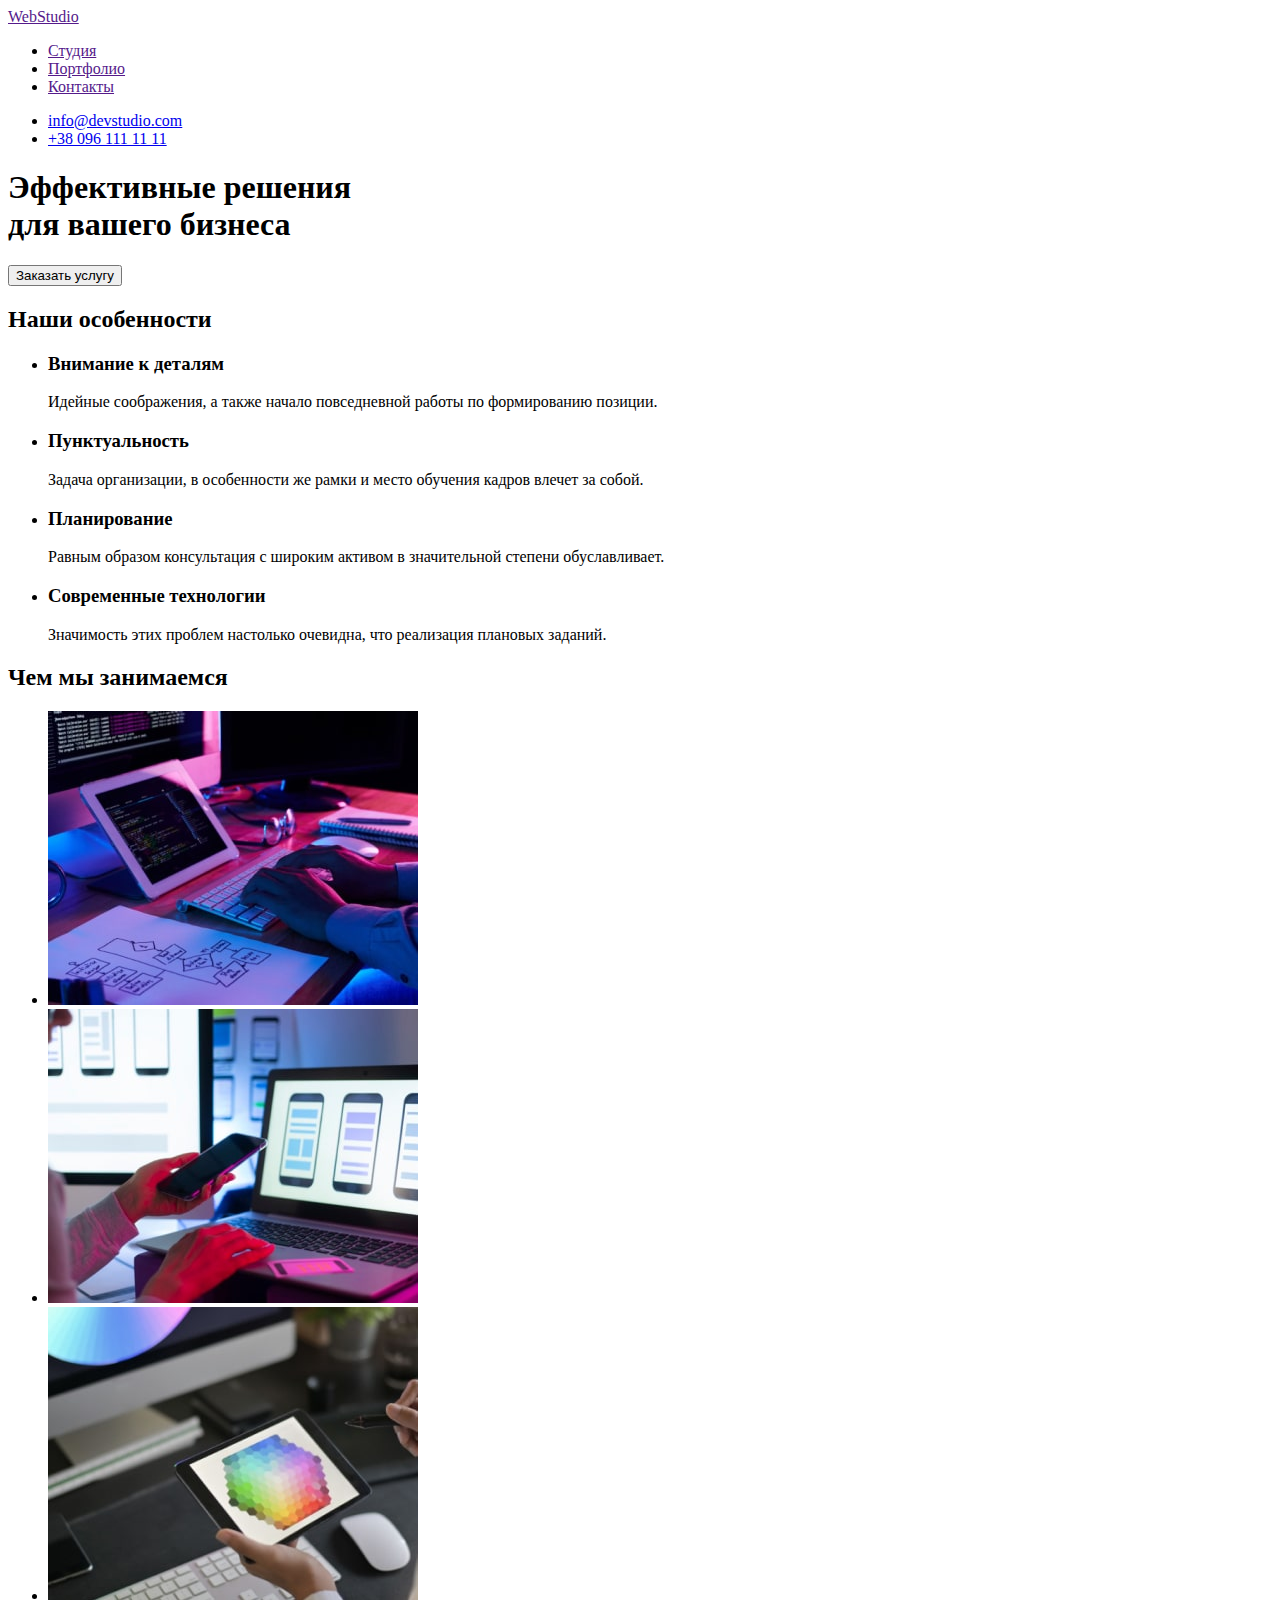
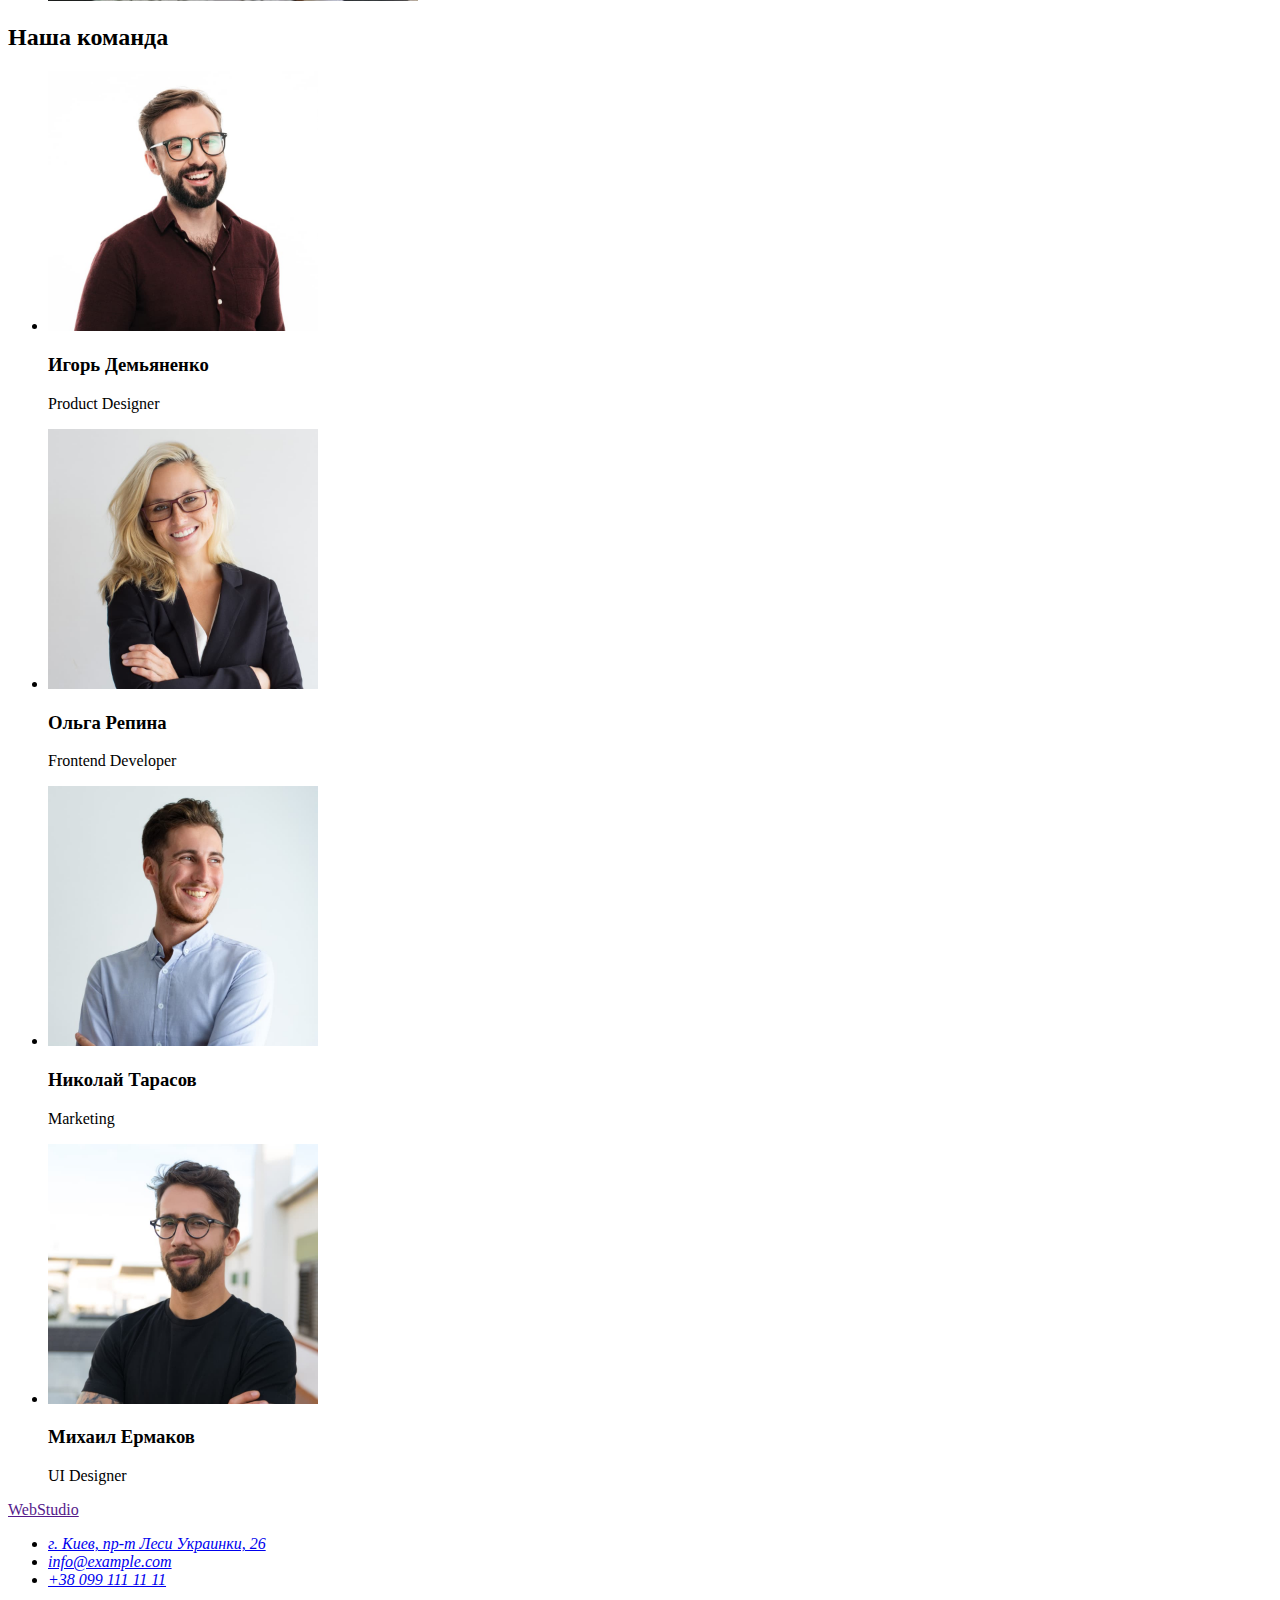
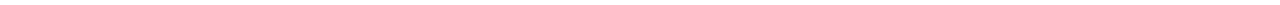
==== index.html @ 0e457873 "Create branch my repository" ====
<!DOCTYPE html>
<html lang="ru">
<head>
    <meta charset="UTF-8">
    <meta http-equiv="X-UA-Compatible" content="IE=edge">
    <meta name="viewport" content="width=device-width, initial-scale=1.0">
    <title>Веб студия</title>
</head>
<body>
    <header>
        <nav>
            <a href="" lang="en">WebStudio</a>
            <ul>
                <li><a href="">Студия</a></li>
                <li><a href="">Портфолио</a></li>
                <li><a href="">Контакты</a></li>
            </ul>
            <ul>
                <li><a href="mailto:info@devstudio.com">info@devstudio.com</a></li>
                <li><a href="tel:+380961111111">+38 096 111 11 11</a></li>
            </ul>
        </nav>
    </header>
    <main>
        <section>
            <h1>Эффективные решения<br>для вашего бизнеса</h1>
            <button type="button">Заказать услугу</button>
        </section>
        <section>
            <h2>Наши особенности</h2>
            <ul>
                <li>
                    <h3>Внимание к деталям</h3>
                    <p>Идейные соображения, а также начало повседневной работы по формированию позиции.</p>
                </li>
                <li>
                    <h3>Пунктуальность</h3>
                    <p>Задача организации, в особенности же рамки и место обучения кадров влечет за собой.</p>
                </li>
                <li>
                    <h3>Планирование</h3>
                    <p>Равным образом консультация с широким активом в значительной степени обуславливает.</p>
                </li>
                <li>
                    <h3>Современные технологии</h3>
                    <p>Значимость этих проблем настолько очевидна, что реализация плановых заданий.</p>
                </li>
            </ul>
        </section> 
        <section>
            <h2>Чем мы занимаемся</h2>
            <ul>
                <li><a href=""><img src="./images/what-we-doing-01.jpg" width="370" height="294" alt="Верстка сайта"></a></li>
                <li><a href=""><img src="./images/what-we-doing-02.jpg" width="370" height="294" alt="Адаптивная верстка"></a></li>
                <li><a href=""><img src="./images/what-we-doing-03.jpg" width="370" height="294" alt="Стилизация макета"></a></li>
            </ul>
        </section>
        <section>
            <h2>Наша команда</h2>
            <ul>
                <li>
                    <img src="./images/our-team-01.jpg" width="270" alt="Член команды Игорь Демьяненко">
                    <h3>Игорь Демьяненко</h3>
                    <p lang="en">Product Designer</p>
                </li>
                <li>
                    <img src="./images/our-team-02.jpg" width="270" alt="Член команды Ольга Репина">
                    <h3>Ольга Репина</h3>
                    <p lang="en">Frontend Developer</p>
                </li>
                <li>
                    <img src="./images/our-team-03.jpg" width="270" alt="Член команды Николай Тарасов">
                    <h3>Николай Тарасов</h3>
                    <p lang="en">Marketing</p>
                </li>
                <li>
                    <img src="./images/our-team-04.jpg" width="270" alt="Член команды Михаил Ермаков">
                    <h3>Михаил Ермаков</h3>
                    <p lang="en">UI Designer</p>
                </li>
            </ul>
        </section>
    </main>
    <footer>
        <a href="" lang="en">WebStudio</a>
        <address>
            <ul>
                <li><a href="https://goo.gl/maps/M67AdTq7nE6yMvPk6" target="_blank" rel="noopener noreferrer">г. Киев, пр-т Леси Украинки, 26</a></li>
                <li><a href="mailto:info@example.com">info@example.com</a></li>
                <li><a href="tel:+380991111111">+38 099 111 11 11</a></li>
            </ul>
        </address>
    </footer>  
</body>
</html>
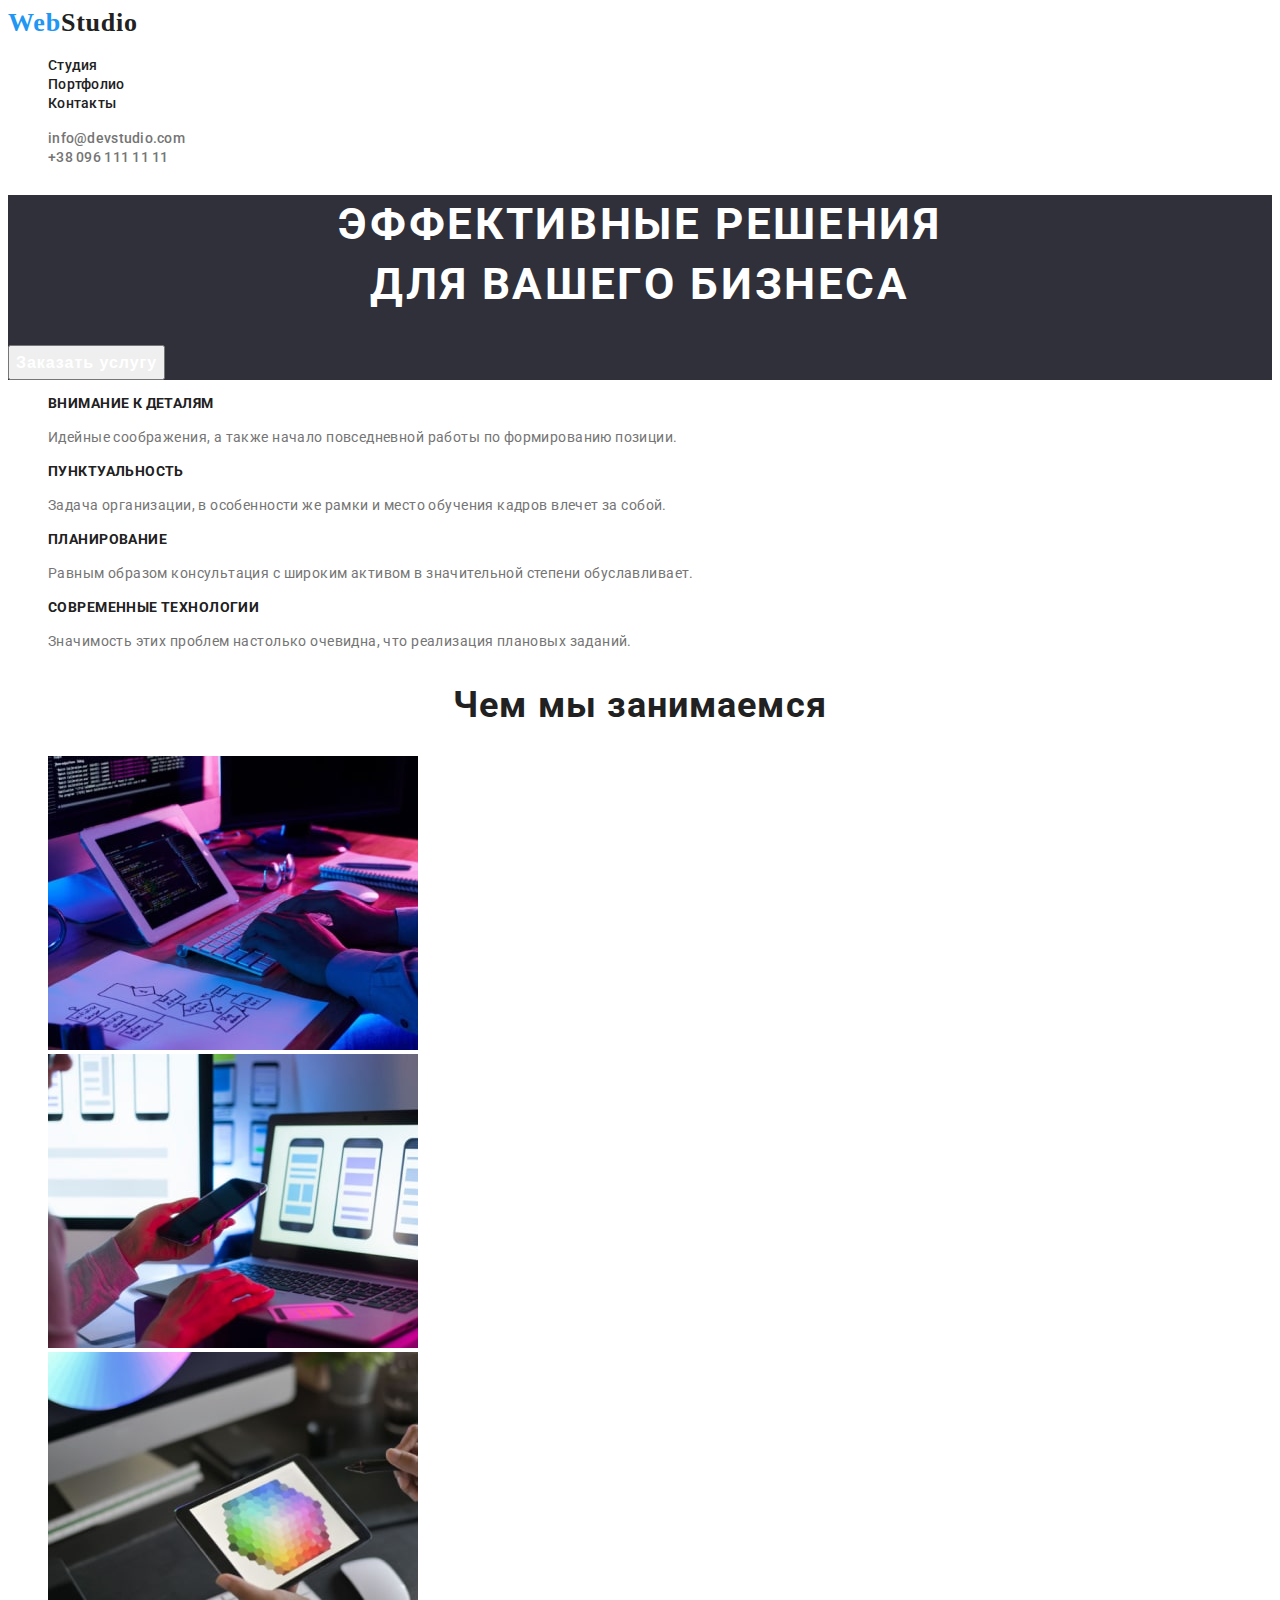
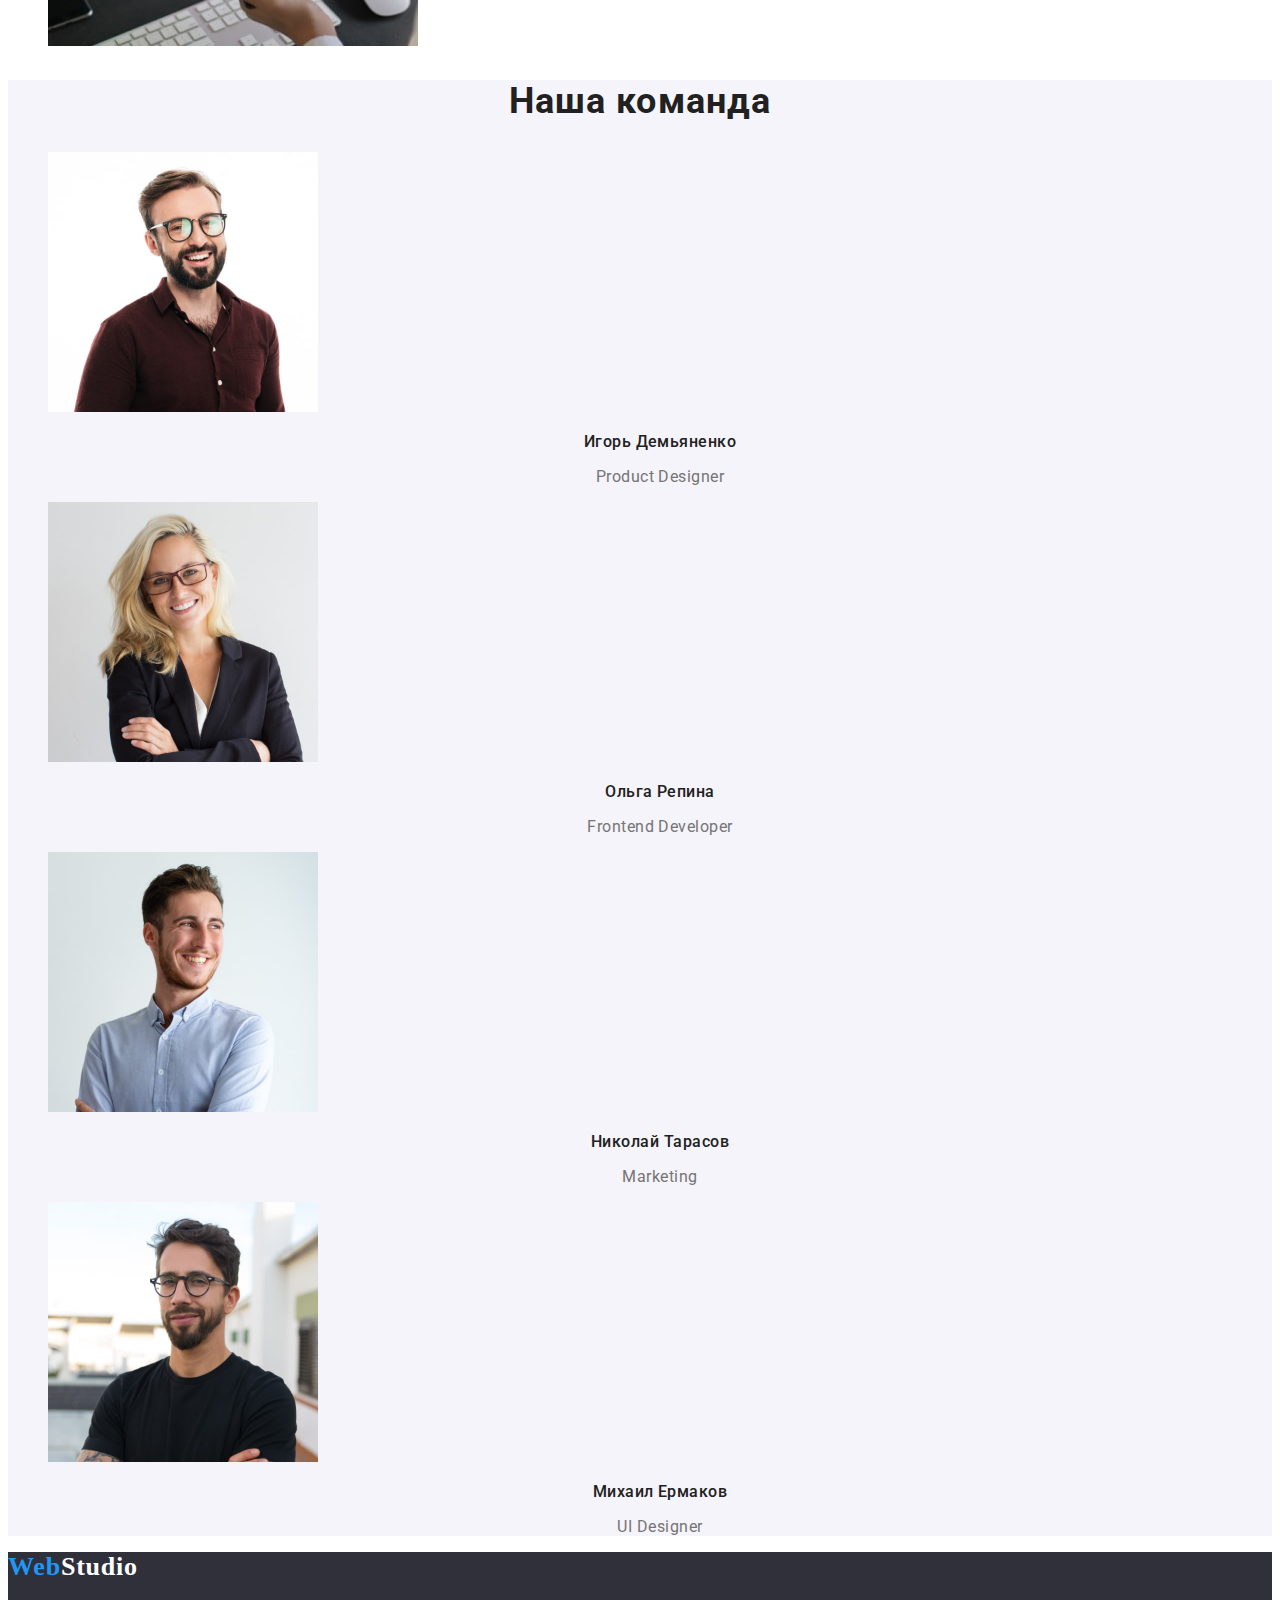
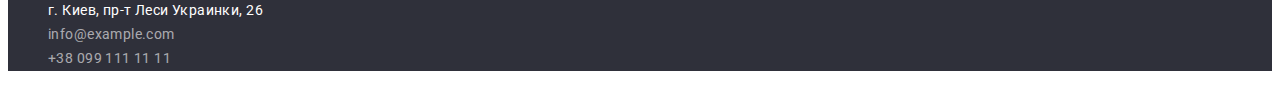
==== commit eb9eace9: "Add second homework" ====
--- a/index.html
+++ b/index.html
@@ -5,89 +5,93 @@
     <meta http-equiv="X-UA-Compatible" content="IE=edge">
     <meta name="viewport" content="width=device-width, initial-scale=1.0">
     <title>Веб студия</title>
+    <link rel="preconnect" href="https://fonts.googleapis.com">
+    <link rel="preconnect" href="https://fonts.gstatic.com" crossorigin>
+    <link href="https://fonts.googleapis.com/css2?family=Roboto:wght@400;500;700&display=swap" rel="stylesheet">
+    <link rel="stylesheet" href="./css/styles.css">
 </head>
 <body>
-    <header>
+    <header class="header">
         <nav>
-            <a href="" lang="en">WebStudio</a>
-            <ul>
-                <li><a href="">Студия</a></li>
-                <li><a href="">Портфолио</a></li>
-                <li><a href="">Контакты</a></li>
+            <a class="logo-link link" href="" lang="en"><span class="logo-left">Web</span>Studio</a>
+            <ul class="header-list list">
+                <li class="header-item"><a class="header-link link" href="">Студия</a></li>
+                <li class="header-item"><a class="header-link link" href="">Портфолио</a></li>
+                <li class="header-item"><a class="header-link link" href="">Контакты</a></li>
             </ul>
-            <ul>
-                <li><a href="mailto:info@devstudio.com">info@devstudio.com</a></li>
-                <li><a href="tel:+380961111111">+38 096 111 11 11</a></li>
+            <ul class="header-list list">
+                <li class="header-item"><a class="header-link link header-address" href="mailto:info@devstudio.com">info@devstudio.com</a></li>
+                <li class="header-item"><a class="header-link link header-address" href="tel:+380961111111">+38 096 111 11 11</a></li>
             </ul>
         </nav>
     </header>
     <main>
-        <section>
-            <h1>Эффективные решения<br>для вашего бизнеса</h1>
-            <button type="button">Заказать услугу</button>
+        <section class="hero">
+            <h1 class="hero-title">Эффективные решения<br>для вашего бизнеса</h1>
+            <button class="hero-btn" type="button">Заказать услугу</button>
         </section>
-        <section>
-            <h2>Наши особенности</h2>
-            <ul>
-                <li>
-                    <h3>Внимание к деталям</h3>
-                    <p>Идейные соображения, а также начало повседневной работы по формированию позиции.</p>
+        <section class="reasons">
+            <h2 class="visually-hidden">Наши особенности</h2>
+            <ul class="reasons-list list">
+                <li class="reason-item">
+                    <h3 class="reason-title">Внимание к деталям</h3>
+                    <p class="reason-content">Идейные соображения, а также начало повседневной работы по формированию позиции.</p>
                 </li>
-                <li>
-                    <h3>Пунктуальность</h3>
-                    <p>Задача организации, в особенности же рамки и место обучения кадров влечет за собой.</p>
+                <li class="reason-item">
+                    <h3 class="reason-title">Пунктуальность</h3>
+                    <p class="reason-content">Задача организации, в особенности же рамки и место обучения кадров влечет за собой.</p>
                 </li>
-                <li>
-                    <h3>Планирование</h3>
-                    <p>Равным образом консультация с широким активом в значительной степени обуславливает.</p>
+                <li class="reason-item">
+                    <h3 class="reason-title">Планирование</h3>
+                    <p class="reason-content">Равным образом консультация с широким активом в значительной степени обуславливает.</p>
                 </li>
-                <li>
-                    <h3>Современные технологии</h3>
-                    <p>Значимость этих проблем настолько очевидна, что реализация плановых заданий.</p>
+                <li class="reason-item">
+                    <h3 class="reason-title">Современные технологии</h3>
+                    <p class="reason-content">Значимость этих проблем настолько очевидна, что реализация плановых заданий.</p>
                 </li>
             </ul>
         </section> 
-        <section>
-            <h2>Чем мы занимаемся</h2>
-            <ul>
-                <li><a href=""><img src="./images/what-we-doing-01.jpg" width="370" height="294" alt="Верстка сайта"></a></li>
-                <li><a href=""><img src="./images/what-we-doing-02.jpg" width="370" height="294" alt="Адаптивная верстка"></a></li>
-                <li><a href=""><img src="./images/what-we-doing-03.jpg" width="370" height="294" alt="Стилизация макета"></a></li>
+        <section class="works">
+            <h2 class="works-title">Чем мы занимаемся</h2>
+            <ul class="works-list list">
+                <li class="works-item"><a class="works-link link" href=""><img src="./images/what-we-doing-01.jpg" width="370" height="294" alt="Верстка сайта"></a></li>
+                <li class="works-item"><a class="works-link link" href=""><img src="./images/what-we-doing-02.jpg" width="370" height="294" alt="Адаптивная верстка"></a></li>
+                <li class="works-item"><a class="works-link link" href=""><img src="./images/what-we-doing-03.jpg" width="370" height="294" alt="Стилизация макета"></a></li>
             </ul>
         </section>
-        <section>
-            <h2>Наша команда</h2>
-            <ul>
-                <li>
+        <section class="team">
+            <h2 class="team-title">Наша команда</h2>
+            <ul class="team-list list">
+                <li class="team-item">
                     <img src="./images/our-team-01.jpg" width="270" alt="Член команды Игорь Демьяненко">
-                    <h3>Игорь Демьяненко</h3>
-                    <p lang="en">Product Designer</p>
+                    <h3 class="team-person-name">Игорь Демьяненко</h3>
+                    <p class="team-person-position" lang="en">Product Designer</p>
                 </li>
-                <li>
+                <li class="team-item">
                     <img src="./images/our-team-02.jpg" width="270" alt="Член команды Ольга Репина">
-                    <h3>Ольга Репина</h3>
-                    <p lang="en">Frontend Developer</p>
+                    <h3 class="team-person-name">Ольга Репина</h3>
+                    <p class="team-person-position" lang="en">Frontend Developer</p>
                 </li>
-                <li>
+                <li class="team-item">
                     <img src="./images/our-team-03.jpg" width="270" alt="Член команды Николай Тарасов">
-                    <h3>Николай Тарасов</h3>
-                    <p lang="en">Marketing</p>
+                    <h3 class="team-person-name">Николай Тарасов</h3>
+                    <p class="team-person-position" lang="en">Marketing</p>
                 </li>
-                <li>
+                <li class="team-item">
                     <img src="./images/our-team-04.jpg" width="270" alt="Член команды Михаил Ермаков">
-                    <h3>Михаил Ермаков</h3>
-                    <p lang="en">UI Designer</p>
+                    <h3 class="team-person-name">Михаил Ермаков</h3>
+                    <p class="team-person-position" lang="en">UI Designer</p>
                 </li>
             </ul>
         </section>
     </main>
-    <footer>
-        <a href="" lang="en">WebStudio</a>
-        <address>
-            <ul>
-                <li><a href="https://goo.gl/maps/M67AdTq7nE6yMvPk6" target="_blank" rel="noopener noreferrer">г. Киев, пр-т Леси Украинки, 26</a></li>
-                <li><a href="mailto:info@example.com">info@example.com</a></li>
-                <li><a href="tel:+380991111111">+38 099 111 11 11</a></li>
+    <footer class="footer">
+        <a class="footer-logo link" href="" lang="en"><span class="footer-logo-left">Web</span>Studio</a>
+        <address class="footer-contacts">
+            <ul class="footer-list list">
+                <li class="footer-item"><a class="footer-link link" href="https://goo.gl/maps/M67AdTq7nE6yMvPk6" target="_blank" rel="noopener noreferrer">г. Киев, пр-т Леси Украинки, 26</a></li>
+                <li class="footer-item"><a class="footer-link link footer-contact" href="mailto:info@example.com">info@example.com</a></li>
+                <li class="footer-item"><a class="footer-link link footer-contact" href="tel:+380991111111">+38 099 111 11 11</a></li>
             </ul>
         </address>
     </footer>  
--- a/css/styles.css
+++ b/css/styles.css
@@ -0,0 +1,194 @@
+/* -------------------GLOBAL------------------- */
+
+:root {
+    --accent-color: #2196F3;
+    --header-text-color: #212121;
+    --header-contacts-color: #757575;
+    --first-header-color: #FFFFFF;
+    --second-header-color: #212121;
+    --third-header-color: #212121;
+    --first-content-color: #757575;
+    --second-content-color: #FFFFFF;
+    --third-content-color: rgba(255, 255, 255, 0.6);
+    --first-block-color: #2F303A;
+    --second-block-color: #F5F4FA;
+}
+body {
+    font-family: "Roboto", sans-serif;
+    font-style: normal;
+}
+
+.link {
+    text-decoration: none;
+}
+
+.list {
+    list-style-type: none;
+}
+
+/* -------------------HEADER------------------- */
+
+.logo-link {
+    font-family: Raleway;    
+    font-weight: 700;
+    font-size: 26px;
+    line-height: 1.19;
+    letter-spacing: 0.03em;
+    color: var(--header-text-color);
+}
+
+.logo-left {
+    color: var(--accent-color);
+}
+
+.header-link {
+    font-weight: 500;
+    font-size: 14px;
+    line-height: 1.14;
+    letter-spacing: 0.02em;
+    color: var(--header-text-color);
+}
+
+.header-link:hover {
+    color: var(--accent-color);
+}
+
+.header-address {
+    color: var(--header-contacts-color);
+}
+
+/* -------------------HERO------------------- */
+
+.hero {
+    background-color: var(--first-block-color);
+}
+
+.hero-title {    
+    font-weight: 700;
+    font-size: 44px;
+    line-height: 1.36;
+    text-align: center;
+    letter-spacing: 0.06em;
+    text-transform: uppercase;
+    color: var(--first-header-color);
+}
+
+.hero-btn { 
+    font-style: inherit;   
+    font-weight: 700;
+    font-size: 16px;
+    line-height: 1.87;
+    display: flex;
+    align-items: center;
+    text-align: center;
+    letter-spacing: 0.06em;
+    color: var(--first-header-color);
+}
+
+/* -------------------REASONS------------------- */
+
+.visually-hidden {
+    position: absolute;
+    white-space: nowrap;
+    width: 1px;
+    height: 1px;
+    overflow: hidden;
+    border: 0;
+    padding: 0;
+    clip: rect(0 0 0 0);
+    clip-path: inset(50%);
+    margin: -1px;
+  }
+
+  .reason-title {
+    font-weight: 700;
+    font-size: 14px;
+    line-height: 1.14;
+    letter-spacing: 0.03em;
+    text-transform: uppercase;
+    color: var(--second-header-color);
+  }
+
+  .reason-content {
+    font-size: 14px;
+    line-height: 1.71;
+    letter-spacing: 0.03em;
+    color: var(--first-content-color);
+  }
+
+ /* -------------------WORKS------------------- */ 
+
+ .works-title {
+    font-weight: 700;
+    font-size: 36px;
+    line-height: 1.17;
+    text-align: center;
+    letter-spacing: 0.03em;
+    color: var(--second-header-color);
+ }
+
+ /* -------------------TEAM------------------- */ 
+
+ .team {
+     background-color: var(--second-block-color);
+ }
+
+ .team-title {
+    font-weight: 700;
+    font-size: 36px;
+    line-height: 1.17;
+    text-align: center;
+    letter-spacing: 0.03em;
+    color: var(--second-header-color);   
+ }
+
+ .team-person-name {
+    font-weight: 500;
+    font-size: 16px;
+    line-height: 1.19;
+    text-align: center;
+    letter-spacing: 0.03em;
+    color: var(--second-header-color);
+ }
+
+.team-person-position {
+    font-size: 16px;
+    line-height: 1.19;
+    text-align: center;
+    letter-spacing: 0.03em;
+    color: var(--first-content-color);
+} 
+
+/* -------------------FOOTER------------------- */ 
+
+.footer {
+    background-color: var(--first-block-color);
+}
+
+.footer-logo {
+    font-family: Raleway;
+    font-weight: 700;
+    font-size: 26px;
+    line-height: 1.19;
+    letter-spacing: 0.03em;
+    color: var(--first-header-color);
+}
+
+.footer-logo-left {
+    color: var(--accent-color);
+}
+
+.footer-contacts {
+    font-style: inherit;
+}
+
+.footer-link {
+    font-size: 14px;
+    line-height: 1.71;
+    letter-spacing: 0.03em;
+    color: var(--second-content-color);
+}
+
+.footer-contact {
+    color: rgba(255, 255, 255, 0.6);
+}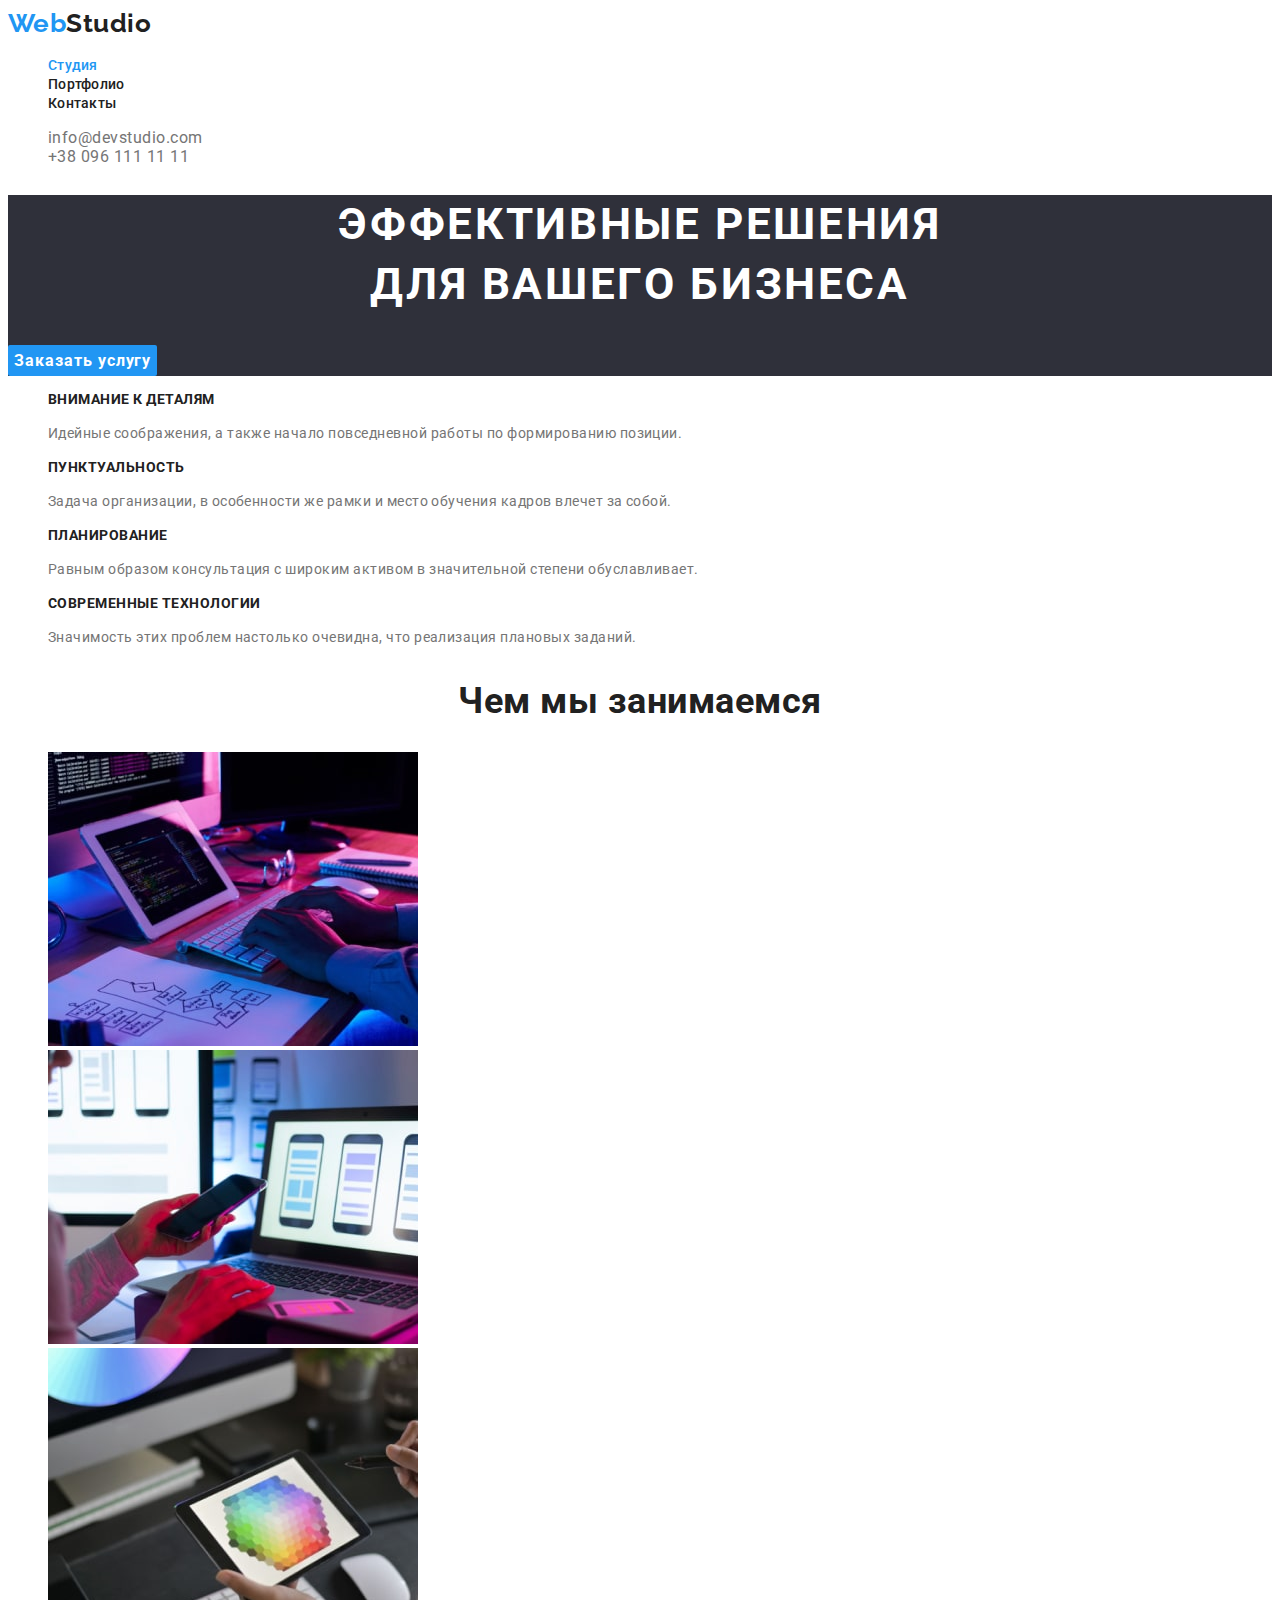
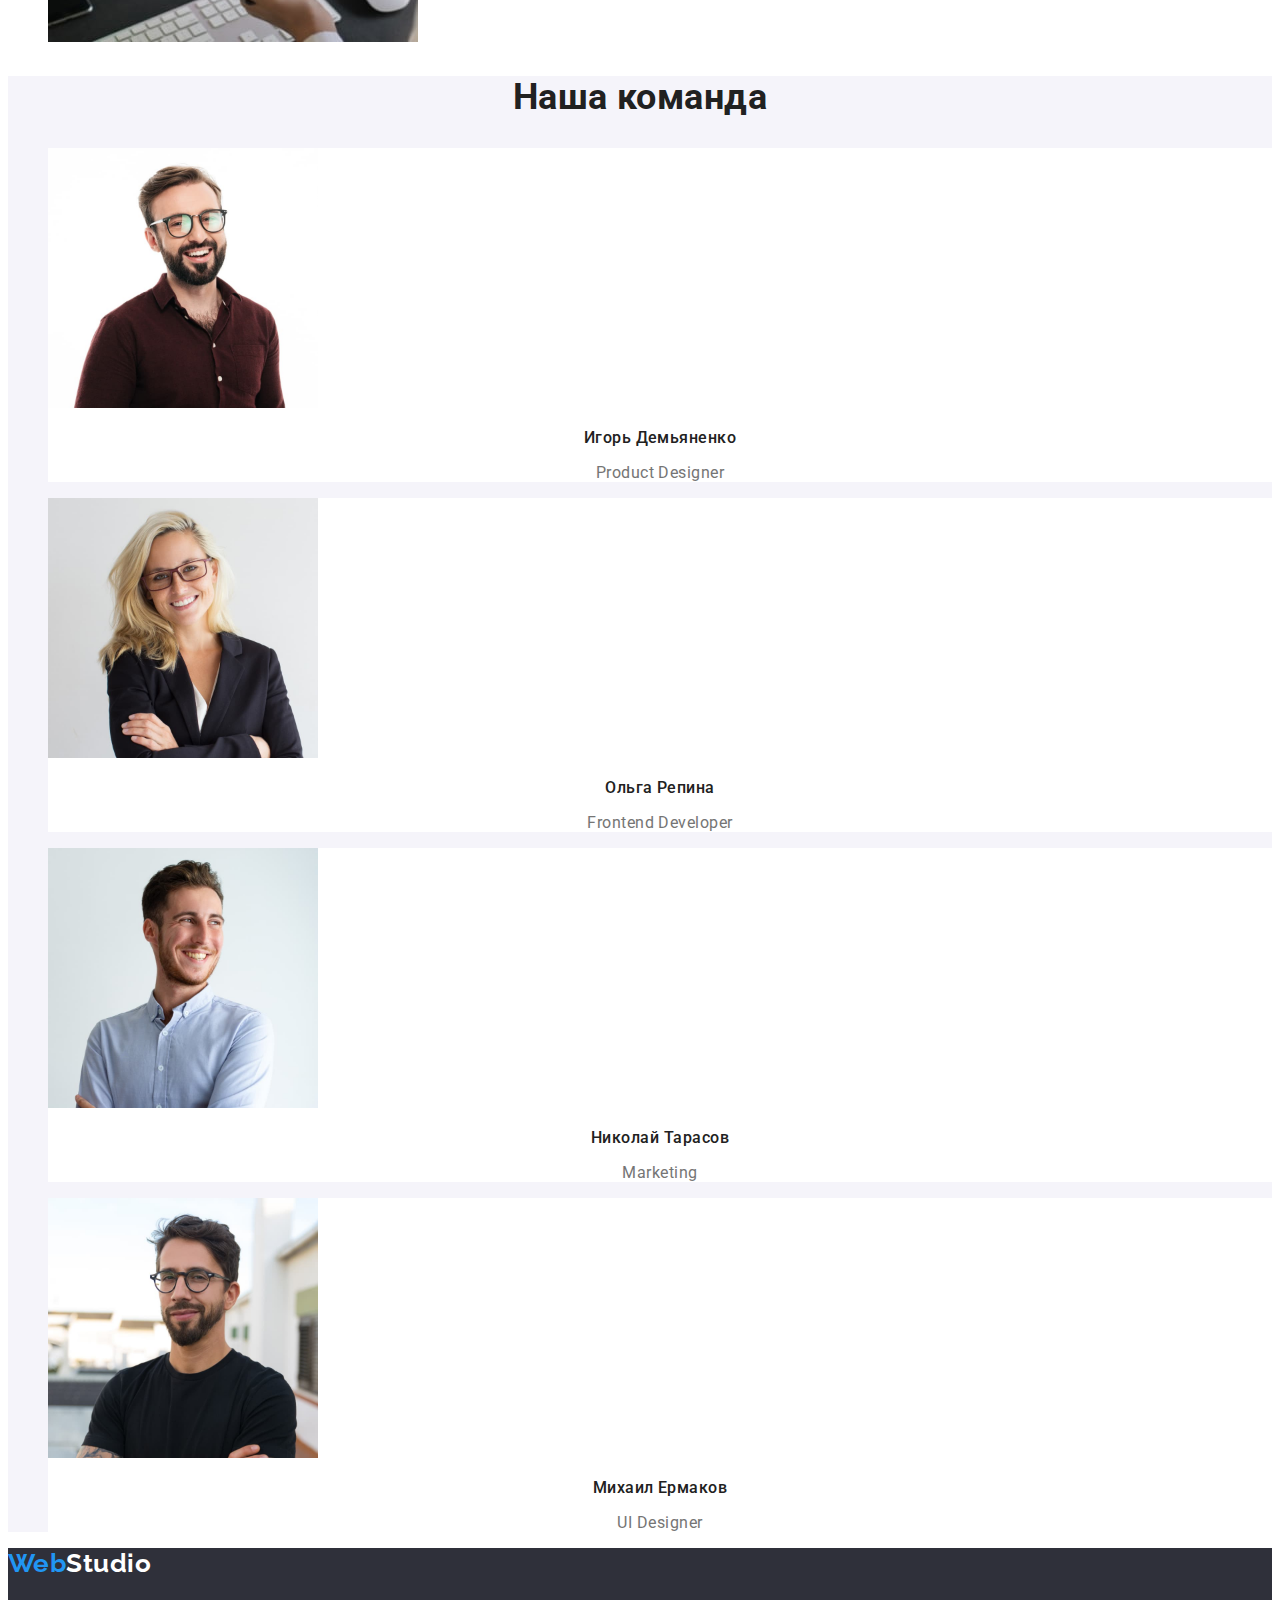
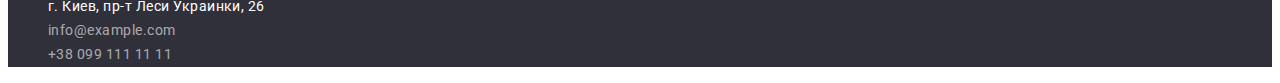
==== commit 264a7538: "Fix errors" ====
--- a/index.html
+++ b/index.html
@@ -7,21 +7,21 @@
     <title>Веб студия</title>
     <link rel="preconnect" href="https://fonts.googleapis.com">
     <link rel="preconnect" href="https://fonts.gstatic.com" crossorigin>
-    <link href="https://fonts.googleapis.com/css2?family=Roboto:wght@400;500;700&display=swap" rel="stylesheet">
+    <link href="https://fonts.googleapis.com/css2?family=Raleway:wght@700&family=Roboto:wght@400;500;700&display=swap" rel="stylesheet">
     <link rel="stylesheet" href="./css/styles.css">
 </head>
 <body>
-    <header class="header">
+    <header class="nav">
         <nav>
-            <a class="logo-link link" href="" lang="en"><span class="logo-left">Web</span>Studio</a>
-            <ul class="header-list list">
-                <li class="header-item"><a class="header-link link" href="">Студия</a></li>
-                <li class="header-item"><a class="header-link link" href="">Портфолио</a></li>
-                <li class="header-item"><a class="header-link link" href="">Контакты</a></li>
+            <a class="logo-link link" href="./index.html" lang="en">Web<span class="logo-right-header">Studio</span></a>
+            <ul class="nav-list list">
+                <li class="nav-item"><a class="nav-link link current" href="./index.html">Студия</a></li>
+                <li class="nav-item"><a class="nav-link link" href="./portfolio.html">Портфолио</a></li>
+                <li class="nav-item"><a class="nav-link link" href="">Контакты</a></li>
             </ul>
-            <ul class="header-list list">
-                <li class="header-item"><a class="header-link link header-address" href="mailto:info@devstudio.com">info@devstudio.com</a></li>
-                <li class="header-item"><a class="header-link link header-address" href="tel:+380961111111">+38 096 111 11 11</a></li>
+            <ul class="contacts-list list">
+                <li class="contacts-item"><a class="contacts-link link" href="mailto:info@devstudio.com">info@devstudio.com</a></li>
+                <li class="contacts-item"><a class="contacts-link link" href="tel:+380961111111">+38 096 111 11 11</a></li>
             </ul>
         </nav>
     </header>
@@ -54,9 +54,9 @@
         <section class="works">
             <h2 class="works-title">Чем мы занимаемся</h2>
             <ul class="works-list list">
-                <li class="works-item"><a class="works-link link" href=""><img src="./images/what-we-doing-01.jpg" width="370" height="294" alt="Верстка сайта"></a></li>
-                <li class="works-item"><a class="works-link link" href=""><img src="./images/what-we-doing-02.jpg" width="370" height="294" alt="Адаптивная верстка"></a></li>
-                <li class="works-item"><a class="works-link link" href=""><img src="./images/what-we-doing-03.jpg" width="370" height="294" alt="Стилизация макета"></a></li>
+                <li class="works-item"><img src="./images/what-we-doing-01.jpg" width="370" height="294" alt="Верстка сайта"></li>
+                <li class="works-item"><img src="./images/what-we-doing-02.jpg" width="370" height="294" alt="Адаптивная верстка"></li>
+                <li class="works-item"><img src="./images/what-we-doing-03.jpg" width="370" height="294" alt="Стилизация макета"></li>
             </ul>
         </section>
         <section class="team">
@@ -86,12 +86,12 @@
         </section>
     </main>
     <footer class="footer">
-        <a class="footer-logo link" href="" lang="en"><span class="footer-logo-left">Web</span>Studio</a>
+        <a class="footer-logo link" href="" lang="en">Web<span class="logo-right-footer">Studio</span></a>
         <address class="footer-contacts">
             <ul class="footer-list list">
-                <li class="footer-item"><a class="footer-link link" href="https://goo.gl/maps/M67AdTq7nE6yMvPk6" target="_blank" rel="noopener noreferrer">г. Киев, пр-т Леси Украинки, 26</a></li>
-                <li class="footer-item"><a class="footer-link link footer-contact" href="mailto:info@example.com">info@example.com</a></li>
-                <li class="footer-item"><a class="footer-link link footer-contact" href="tel:+380991111111">+38 099 111 11 11</a></li>
+                <li class="footer-item"><a class="footer-address link" href="https://goo.gl/maps/M67AdTq7nE6yMvPk6" target="_blank" rel="noopener noreferrer">г. Киев, пр-т Леси Украинки, 26</a></li>
+                <li class="footer-item"><a class="footer-contact link" href="mailto:info@example.com">info@example.com</a></li>
+                <li class="footer-item"><a class="footer-contact link" href="tel:+380991111111">+38 099 111 11 11</a></li>
             </ul>
         </address>
     </footer>  
--- a/css/styles.css
+++ b/css/styles.css
@@ -1,21 +1,29 @@
 /* -------------------GLOBAL------------------- */
 
 :root {
+    /* Text colors */
     --accent-color: #2196F3;
-    --header-text-color: #212121;
-    --header-contacts-color: #757575;
-    --first-header-color: #FFFFFF;
-    --second-header-color: #212121;
-    --third-header-color: #212121;
-    --first-content-color: #757575;
-    --second-content-color: #FFFFFF;
-    --third-content-color: rgba(255, 255, 255, 0.6);
+    --main-text-color: #212121;
+    --second-text-color: #757575;
+    --third-text-color: #FFFFFF;
+    --fourth-text-color: rgba(255, 255, 255, 0.6);
+
+    /* Block colors */
     --first-block-color: #2F303A;
     --second-block-color: #F5F4FA;
+    --third-block-color: #FFFFFF;
 }
 body {
     font-family: "Roboto", sans-serif;
-    font-style: normal;
+    flood-color: var(--main-text-color);
+    background: var(--third-block-color);
+    letter-spacing: 0.03em;
+}
+
+button {
+    border: none;
+    border-radius: 2px;
+    cursor: pointer;
 }
 
 .link {
@@ -29,32 +37,38 @@
 /* -------------------HEADER------------------- */
 
 .logo-link {
-    font-family: Raleway;    
+    font-family: Raleway, sans-serif;    
     font-weight: 700;
     font-size: 26px;
     line-height: 1.19;
-    letter-spacing: 0.03em;
-    color: var(--header-text-color);
-}
-
-.logo-left {
-    color: var(--accent-color);
-}
-
-.header-link {
+    color: var(--accent-color);
+}
+
+.logo-right-header {
+    color: var(--main-text-color);
+}
+
+.nav-link {
     font-weight: 500;
     font-size: 14px;
     line-height: 1.14;
     letter-spacing: 0.02em;
-    color: var(--header-text-color);
-}
-
-.header-link:hover {
-    color: var(--accent-color);
-}
-
-.header-address {
-    color: var(--header-contacts-color);
+    color: var(--main-text-color);
+}
+
+.nav-link.current {
+    color: var(--accent-color);
+}
+
+.nav-link:hover,
+.nav-link:focus,
+.contacts-link:hover,
+.contacts-link:focus {
+    color: var(--accent-color);
+}
+
+.contacts-link {
+    color: var(--second-text-color);
 }
 
 /* -------------------HERO------------------- */
@@ -70,11 +84,11 @@
     text-align: center;
     letter-spacing: 0.06em;
     text-transform: uppercase;
-    color: var(--first-header-color);
+    color: var(--third-text-color);
 }
 
 .hero-btn { 
-    font-style: inherit;   
+    font-family: inherit;   
     font-weight: 700;
     font-size: 16px;
     line-height: 1.87;
@@ -82,7 +96,8 @@
     align-items: center;
     text-align: center;
     letter-spacing: 0.06em;
-    color: var(--first-header-color);
+    background-color: var(--accent-color);
+    color: var(--third-text-color);
 }
 
 /* -------------------REASONS------------------- */
@@ -104,16 +119,14 @@
     font-weight: 700;
     font-size: 14px;
     line-height: 1.14;
-    letter-spacing: 0.03em;
     text-transform: uppercase;
-    color: var(--second-header-color);
+    color: var(--main-text-color);
   }
 
   .reason-content {
     font-size: 14px;
     line-height: 1.71;
-    letter-spacing: 0.03em;
-    color: var(--first-content-color);
+    color: var(--second-text-color);
   }
 
  /* -------------------WORKS------------------- */ 
@@ -123,8 +136,7 @@
     font-size: 36px;
     line-height: 1.17;
     text-align: center;
-    letter-spacing: 0.03em;
-    color: var(--second-header-color);
+    color: var(--main-text-color);
  }
 
  /* -------------------TEAM------------------- */ 
@@ -133,13 +145,16 @@
      background-color: var(--second-block-color);
  }
 
+ .team-item {
+    background-color: var(--third-block-color);
+ }
+
  .team-title {
     font-weight: 700;
     font-size: 36px;
     line-height: 1.17;
     text-align: center;
-    letter-spacing: 0.03em;
-    color: var(--second-header-color);   
+    color: var(--main-text-color);   
  }
 
  .team-person-name {
@@ -147,16 +162,14 @@
     font-size: 16px;
     line-height: 1.19;
     text-align: center;
-    letter-spacing: 0.03em;
-    color: var(--second-header-color);
+    color: var(--main-text-color);
  }
 
 .team-person-position {
     font-size: 16px;
     line-height: 1.19;
     text-align: center;
-    letter-spacing: 0.03em;
-    color: var(--first-content-color);
+    color: var(--second-text-color);
 } 
 
 /* -------------------FOOTER------------------- */ 
@@ -170,25 +183,73 @@
     font-weight: 700;
     font-size: 26px;
     line-height: 1.19;
-    letter-spacing: 0.03em;
-    color: var(--first-header-color);
-}
-
-.footer-logo-left {
-    color: var(--accent-color);
+    color: var(--accent-color);
+}
+
+.logo-right-footer {    
+    color: var(--third-text-color);
 }
 
 .footer-contacts {
     font-style: inherit;
 }
 
-.footer-link {
+.footer-address {
     font-size: 14px;
     line-height: 1.71;
+    color: var(--third-text-color);
+}
+
+.footer-contact {
+    font-size: 14px;
+    line-height: 1.71;
+    color: var(--fourth-text-color);
+}
+
+.footer-address:hover,
+.footer-address:focus,
+.footer-contact:hover,
+.footer-contact:focus {
+    color: var(--accent-color);    
+}
+
+
+/* ==========page PORTFOLIO========== */
+
+/* -------------------PROJECTS------------------- */ 
+
+.projects-filter-btn {
+    font-family: inherit;
+    font-weight: 500;
+    font-size: 16px;
+    line-height: 1.62;
     letter-spacing: 0.03em;
-    color: var(--second-content-color);
-}
-
-.footer-contact {
-    color: rgba(255, 255, 255, 0.6);
+    color: var(--main-text-color);
+}
+
+/* ВОПРОС: Не совсем понимаю, стоит ли это объеденить с нижним блоком,
+    или так, как это немного другое - оставить отдельным блоком?  */
+.projects-filter-btn.current {
+    color: var(--third-text-color);
+    background-color: var(--accent-color);
+}
+
+.projects-filter-btn:hover,
+.projects-filter-btn:focus {
+    color: var(--third-text-color);
+    background-color: var(--accent-color);
+}
+
+.projects-item-title {
+    font-weight: 700;
+    font-size: 18px;
+    line-height: 2.0;
+    letter-spacing: 0.06em;
+    color: var(--main-text-color);
+}
+
+.projects-item-content {
+    font-size: 16px;
+    line-height: 1.87;
+    color: var(--second-text-color);
 }